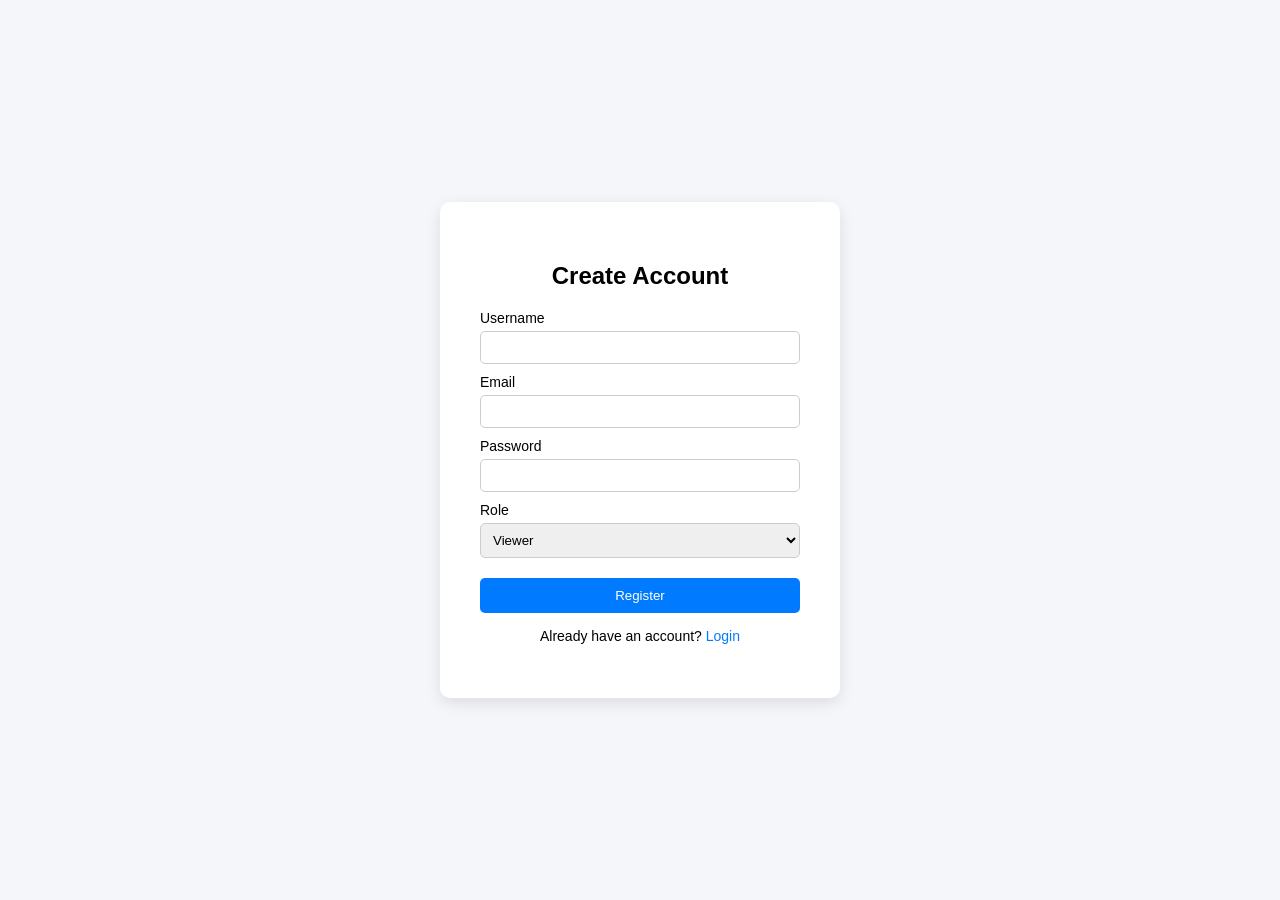
==== register.html @ bb1d74ec "Add files via upload" ====
<!-- register.html -->
<!DOCTYPE html>
<html lang="en">
<head>
    <meta charset="UTF-8">

    <!-- Page title -->
    <title>Register</title>

    <!-- Link to shared stylesheet -->
    <link rel="stylesheet" href="style.css">
</head>
<body>

    <!-- Container that centers the register box -->
    <div class="auth-container">

        <!-- Registration form -->
        <form class="auth-box" action="/register" method="POST">

            <!-- Form heading -->
            <h2>Create Account</h2>

            <!-- Username field -->
            <label for="username">Username</label>
            <input 
                type="text" 
                id="username" 
                name="username" 
                required
            >

            <!-- Email field -->
            <label for="email">Email</label>
            <input 
                type="email" 
                id="email" 
                name="email" 
                required
            >

            <!-- Password field -->
            <label for="password">Password</label>
            <input 
                type="password" 
                id="password" 
                name="password" 
                required
            >

            <!-- Role selection (dropdown menu) -->
            <label for="role">Role</label>
            <select id="role" name="role">
                <option value="Viewer">Viewer</option>
                <option value="Assessor">Assessor</option>
            </select>

            <!-- Submit button -->
            <button type="submit">Register</button>

            <!-- Link back to login page -->
            <p class="switch">
                Already have an account?
                <a href="login.html">Login</a>
            </p>

        </form>
    </div>

</body>
</html>
---- style.css ----
/* style.css */

/* Remove default browser spacing and set font */
body {
    margin: 0;
    font-family: Arial, sans-serif;
    background-color: #f4f6f9; /* Light grey background */
}

/* Container that centers the form vertically and horizontally */
.auth-container {
    height: 100vh; /* Full screen height */
    display: flex;
    justify-content: center; /* Horizontal center */
    align-items: center;     /* Vertical center */
}

/* Main login/register box */
.auth-box {
    background: white;               /* White card background */
    padding: 40px;                   /* Inner spacing */
    width: 320px;                    /* Fixed width */
    border-radius: 10px;             /* Rounded corners */
    box-shadow: 0 5px 15px rgba(0,0,0,0.1); /* Soft shadow */
}

/* Form heading */
.auth-box h2 {
    margin-bottom: 20px;
    text-align: center;
}

/* Labels for inputs */
.auth-box label {
    display: block;      /* Each label on its own line */
    margin-top: 10px;
    font-size: 14px;
}

/* Input fields and dropdown */
.auth-box input,
.auth-box select {
    width: 100%;          /* Full width inside box */
    padding: 8px;
    margin-top: 5px;
    border: 1px solid #ccc;
    border-radius: 5px;
    box-sizing: border-box; /* Prevents overflow */
}

/* Submit button styling */
.auth-box button {
    width: 100%;
    margin-top: 20px;
    padding: 10px;
    background-color: #007bff; /* Blue */
    color: white;
    border: none;
    border-radius: 5px;
    cursor: pointer;
}

/* Button hover effect */
.auth-box button:hover {
    background-color: #0056b3;
}

/* Text under the form (switch page link) */
.switch {
    margin-top: 15px;
    text-align: center;
    font-size: 14px;
}

/* Link styling */
.switch a {
    color: #007bff;
    text-decoration: none;
}

/* Link hover effect */
.switch a:hover {
    text-decoration: underline;
}
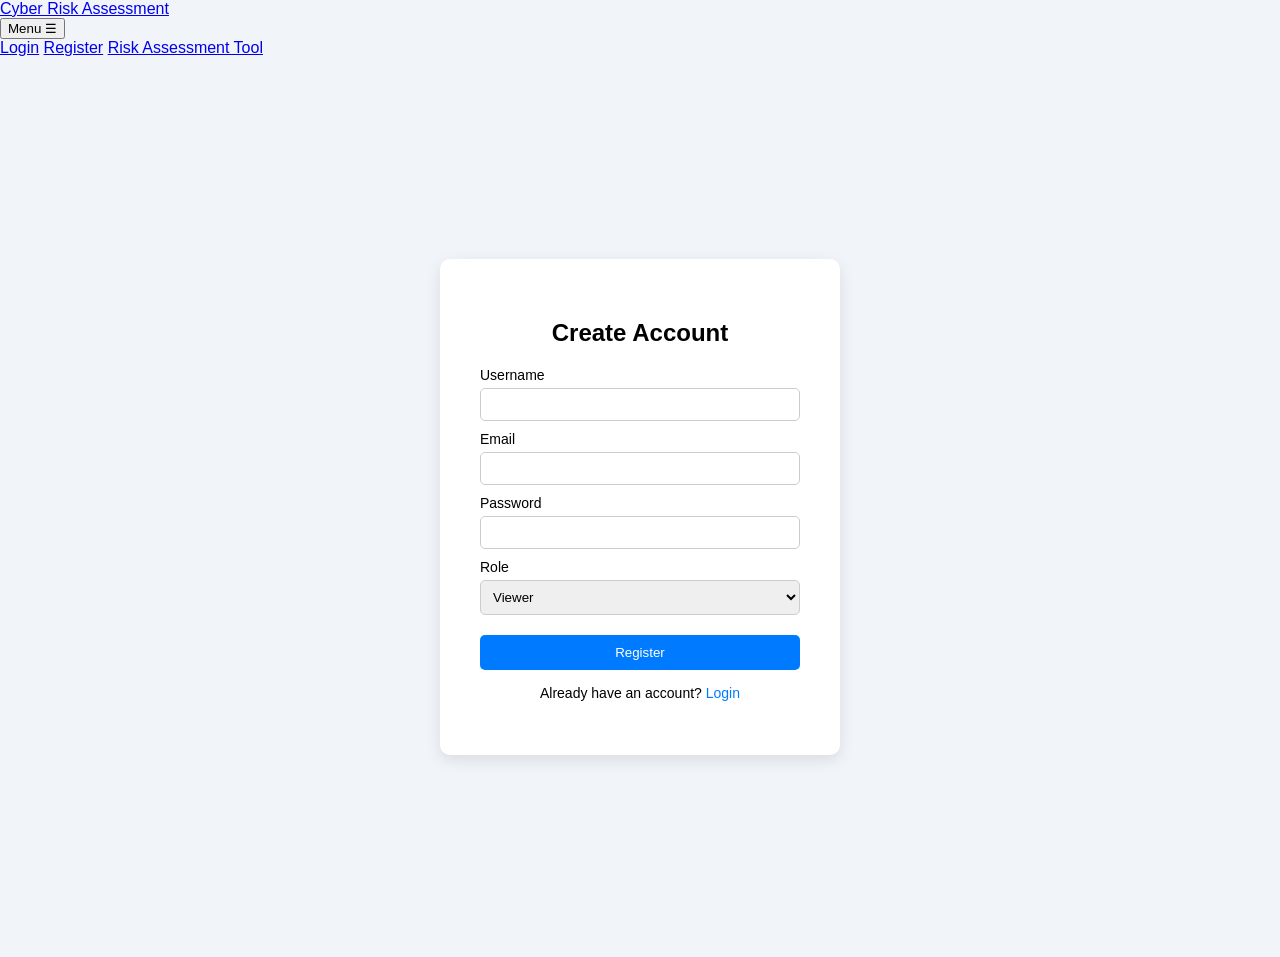
==== commit 94dc14dd: "Add files via upload" ====
--- a/register.html
+++ b/register.html
@@ -8,9 +8,23 @@
     <title>Register</title>
 
     <!-- Link to shared stylesheet -->
+    <link rel="stylesheet" href="homepage/Style.css">
     <link rel="stylesheet" href="style.css">
 </head>
 <body>
+<header class="box1">
+    <div class="header-content">
+        <a href="RiskAssessmentWebsite.html" class="title">Cyber Risk Assessment</a>
+        <div class="dropdown">
+            <button class="dropbtn">Menu ☰</button>
+            <div class="dropdown-content">
+                <a href="login.html">Login</a>
+                <a href="register.html">Register</a>
+                <a href="Nosa/index.html">Risk Assessment Tool</a>
+            </div>
+        </div>
+    </div>
+</header>
 
     <!-- Container that centers the register box -->
     <div class="auth-container">
--- a/style.css
+++ b/style.css
@@ -4,7 +4,34 @@
 body {
     margin: 0;
     font-family: Arial, sans-serif;
-    background-color: #f4f6f9; /* Light grey background */
+    background-color: #f1f5f9;
+    position: relative;
+}
+
+/* Top navigation bar */
+.top-nav {
+    position: absolute;
+    top: 15px;
+    right: 20px;
+    display: flex;
+    gap: 10px;
+    z-index: 1000;
+}
+
+/* Navigation button styling */
+.nav-btn {
+    padding: 8px 16px;
+    background-color: #0056b3;
+    color: white;
+    text-decoration: none;
+    border-radius: 5px;
+    font-size: 14px;
+    font-weight: bold;
+    transition: background-color 0.3s ease;
+}
+
+.nav-btn:hover {
+    background-color: #004494;
 }
 
 /* Container that centers the form vertically and horizontally */
